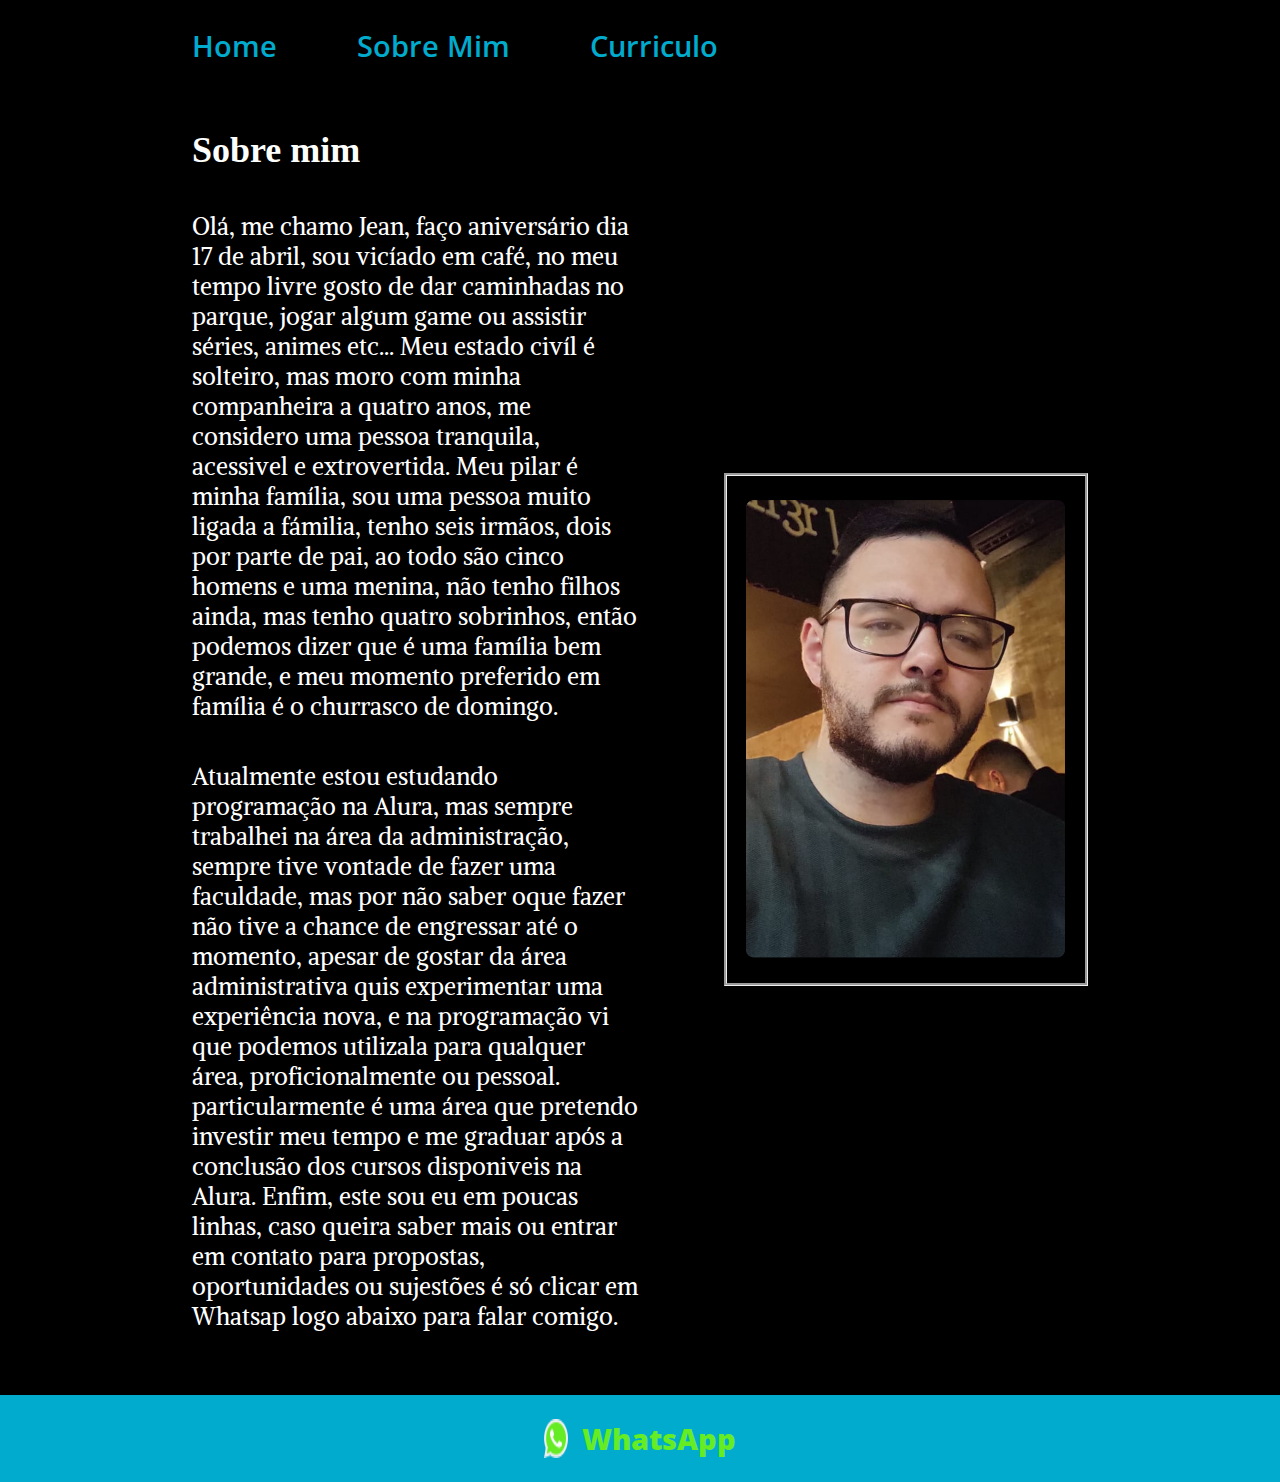
==== about.html @ 02dc6261 "Add files via upload" ====
<!DOCTYPE html>
<html lang="pt-br">
<head>
    <meta charset="UTF-8">
    <meta name="viewport" content="width=device-width, initial-scale=1.0">
    <meta http-equiv="X-UA-Compatible" content="ie=edge">
    <title>Sobre Mim</title>
    <link rel="stylesheet" href="./css/style.css">
</head>
<body>
    <header class="cabecalho">
        <nav class="cabecalho__menu">

            <a class="cabecalho__menu__link" href="index.html">Home</a>
            <a class="cabecalho__menu__link" href="about.html">Sobre Mim</a>
            <a class="cabecalho__menu__link" href="curriculo.html">Curriculo</a>
        </nav>

    </header>

    <main class="apresentacao">

        <section class="apresentacao__conteudo">

<h1 class="apresentacao__conteudo__titulo">Sobre mim</h1>

<p class="apresentacao__conteudo__texto"> Olá, me chamo Jean, faço aniversário dia 17 de abril, sou vicíado em café, no meu tempo livre gosto de dar caminhadas no parque, jogar algum game ou assistir séries, animes etc... Meu estado civíl é solteiro, mas moro com minha companheira a quatro anos, me considero uma pessoa tranquila, acessivel e extrovertida. 
    Meu pilar é minha família, sou uma pessoa muito ligada a fámilia, tenho seis irmãos, dois por parte de pai, ao todo são cinco homens e uma menina, não tenho filhos ainda, mas tenho quatro sobrinhos, então podemos dizer que é uma família bem grande, e meu momento preferido em família é o churrasco de domingo. </p>

<p class="apresentacao__conteudo__texto">Atualmente estou estudando programação na Alura, mas sempre trabalhei na área da administração, sempre tive vontade de fazer uma faculdade, mas por não saber oque fazer não tive a chance de engressar até o momento, apesar de gostar da área administrativa quis experimentar uma experiência nova, e na programação vi que podemos utilizala para qualquer área, proficionalmente ou pessoal. particularmente é uma área que pretendo investir meu tempo e me graduar após a conclusão dos cursos disponiveis na Alura. Enfim, este sou eu em poucas linhas, caso queira saber mais ou entrar em contato para propostas, oportunidades ou sujestões é só clicar em Whatsap logo abaixo para falar comigo.</p>

</section>

<img class="foto__about" src="./IMAGENS/foto jean 3.png" alt="Foto de Jean Miranda">

    </main>

   <footer class="rodape">
        <a class="rodape__link" href="https://wa.me/5551993771804">
            <img src="./IMAGENS/WhatsApp.png">
            WhatsApp
        </a>
    </footer>

</body>
</html>
---- css/style.css ----
@import url('https://fonts.googleapis.com/css2?family=Alike&family=Open+Sans:wght@400;800&display=swap');

:root {
    --cor-primeira: #000000;
    --cor-segunda: #ffffff;
    --cor-terceira: #00abcd;
    --cor-quarta: #65ec25;
    --cor-quinta: #db0909;
    --cor-sexta: rgb(95, 240, 191);
    --cor-setima: rgb(238, 132, 12);
    --cor-hover: #3b6272;

    --font-primaria: 'Open Sans', sans-serif;
    --font-secundaria: 'Alike', serif;
}

* {
    margin: 0;
    padding: 0;
}

body {
    box-sizing: border-box;
    background-color: var(--cor-primeira);
    color: var(--cor-segunda);
}

.titulo-dest-azul {
    color: var(--cor-terceira);
}

.titulo-dest-verde {
    color: var(--cor-quarta);
}

.titulo-dest-verm {
    color: var(--cor-quinta);
}

.cabecalho {
    padding: 2% 0% 0% 15%;
}

.cabecalho__menu {
    display: flex;
    gap: 80px;
}

.cabecalho__menu__link {
    font-family: var(--font-primaria);
    font-size: 1.81rem;
    font-weight: 600;
    color: var(--cor-terceira);
    text-decoration: none;
}

.apresentacao {
    padding: 5% 15%;
    display: flex;
    align-items: center;
    justify-content: space-between;
    gap: 60px;
}

.apresentacao__conteudo {
    width: 50%;
    display: flex;
    flex-direction: column;
    gap: 40px;
}

.apresentacao__conteudo__titulo {
    font-size: 2.25rem;

}

.apresentacao__conteudo__texto {
    font-size: 1.5rem;
    font-family: var(--font-secundaria);

}

.apresentacao__links {
    display: flex;
    flex-direction: column;
    justify-content: space-between;
    align-items: center;
    gap: 32px;
}

.apresentacao__links__subtitulo {
    font-family: var(--font-primaria);
    font-weight: 400;
    font-size: 1.81rem;
}

.apresentacao__links__link {
    display: flex;
    justify-content: center;
    gap: 16px;
    border: 2px solid var(--cor-terceira);
    width: 70%;
    text-align: center;
    border-radius: 8px;
    font-size: 1.88rem;
    padding: 21.5px 0;
    text-decoration: none;
    color: var(--cor-segunda);
    font-family: var(--font-primaria);
    font-weight: 800;
}

.foto {
    border-radius: 50%;
    width: 60%;
}

.foto__about {
    width: 40%;
    height: 40%;
    border-style: groove;
}

.foto__curriculo {
    width: 50%;
    height: 50%;
}

.apresentacao__links__link:hover {
    background: var(--cor-hover);
    padding: 25px;
}

.rodape {
    padding: 24px;
    color: var(--cor-primeira);
    background-color: var(--cor-terceira);
    text-align: center;
    font-family: var(--font-primaria);
    font-weight: 400;
    font-size: 2.44rem;
}

.rodape__link {
    text-decoration: none;
    display: flex;
    justify-content: center;
    gap: 14px;
    color: var(--cor-quarta);
    font-family: var(--font-primaria);
    font-weight: 800;
    font-size: 1.81rem;
}



.apresentacao__curriculo {
    padding: 5% 15%;
    display: flex;
    align-items: center;
    justify-content: space-between;
    gap: 100px;
}

.apresentacao__curriculo__corpo {
    width: 50%;
    display: flex;
    flex-direction: column;
    gap: 30px;
}

.apresentacao__curriculo__titulo {
    font-size: 2.25rem;
}

.apresentacao__curriculo__subtitulo {
    font-size: 1.63rem;
}

.apresentacao__curriculo__info {
    display: flex;
    flex-direction: column;
    align-items: center;
    font-size: 1.25rem;
    font-family: var(--font-secundaria);
}

.apresentacao__curriculo__corpo__experiencias {
    display: flex;
    flex-direction: column;
    font-size: 1.25rem;
    font-family: var(--font-secundaria);
    text-decoration: none;
}

.apresentacao__curriculo__corpo__estudos {
    display: flex;
    flex-direction: column;
    font-size: 1.25rem;
    font-family: var(--font-secundaria);
    gap: 8px;
}

.titulo-dest-nome {
    color: var(--cor-setima);
}

.titulo-dest-info {
    color: var(--cor-sexta);
}

.titulo-dest-email {
    color: var(--cor-segunda);
}

@media (max-width: 1200px) {

    .cabecalho {
        padding: 10px;
    }

    .cabecalho__menu {
        justify-content: center;
    }

    .apresentacao {
        flex-direction: column-reverse;
        padding: 10%;
    }

    .apresentacao__conteudo {
        width: auto;
    }




    .apresentacao__curriculo {
        flex-direction: column-reverse;
        padding: 10%;
    }

    .apresentacao__curriculo__corpo {
        width: auto;
    }

}
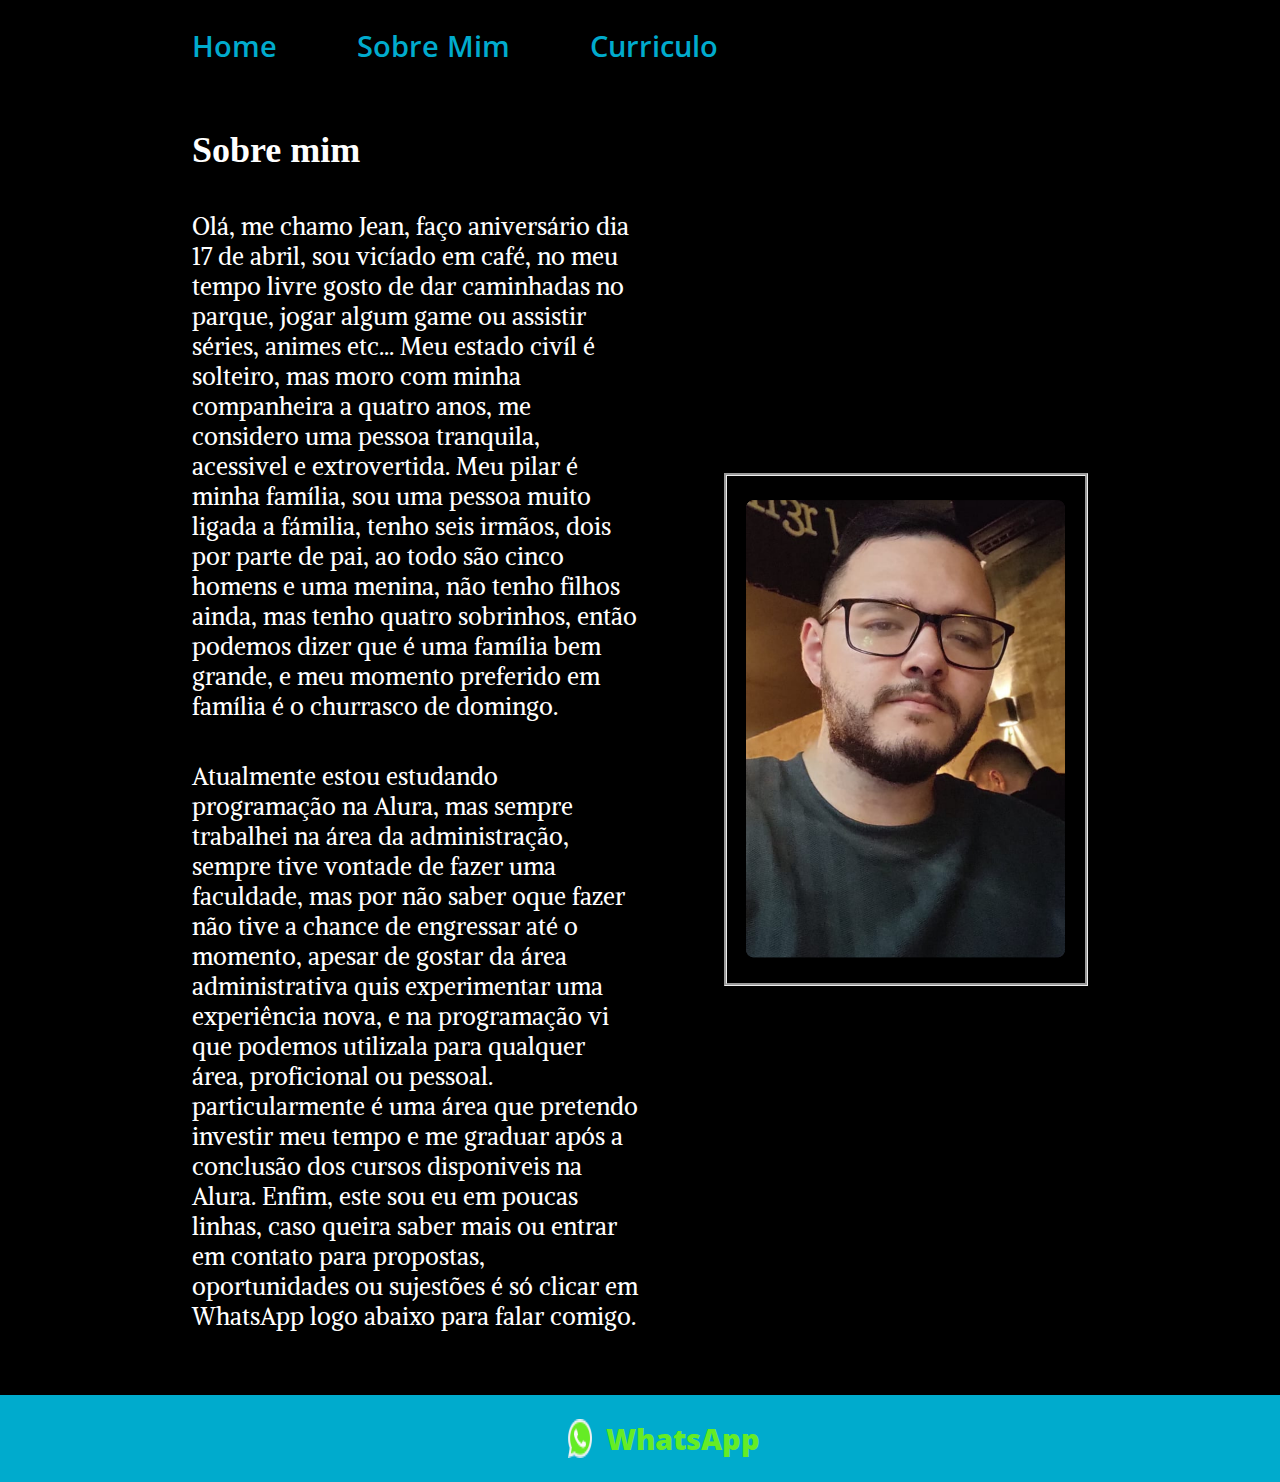
==== commit 41313274: "Update about.html" ====
--- a/about.html
+++ b/about.html
@@ -27,7 +27,7 @@
 <p class="apresentacao__conteudo__texto"> Olá, me chamo Jean, faço aniversário dia 17 de abril, sou vicíado em café, no meu tempo livre gosto de dar caminhadas no parque, jogar algum game ou assistir séries, animes etc... Meu estado civíl é solteiro, mas moro com minha companheira a quatro anos, me considero uma pessoa tranquila, acessivel e extrovertida. 
     Meu pilar é minha família, sou uma pessoa muito ligada a fámilia, tenho seis irmãos, dois por parte de pai, ao todo são cinco homens e uma menina, não tenho filhos ainda, mas tenho quatro sobrinhos, então podemos dizer que é uma família bem grande, e meu momento preferido em família é o churrasco de domingo. </p>
 
-<p class="apresentacao__conteudo__texto">Atualmente estou estudando programação na Alura, mas sempre trabalhei na área da administração, sempre tive vontade de fazer uma faculdade, mas por não saber oque fazer não tive a chance de engressar até o momento, apesar de gostar da área administrativa quis experimentar uma experiência nova, e na programação vi que podemos utilizala para qualquer área, proficionalmente ou pessoal. particularmente é uma área que pretendo investir meu tempo e me graduar após a conclusão dos cursos disponiveis na Alura. Enfim, este sou eu em poucas linhas, caso queira saber mais ou entrar em contato para propostas, oportunidades ou sujestões é só clicar em Whatsap logo abaixo para falar comigo.</p>
+<p class="apresentacao__conteudo__texto">Atualmente estou estudando programação na Alura, mas sempre trabalhei na área da administração, sempre tive vontade de fazer uma faculdade, mas por não saber oque fazer não tive a chance de engressar até o momento, apesar de gostar da área administrativa quis experimentar uma experiência nova, e na programação vi que podemos utilizala para qualquer área, proficional ou pessoal. particularmente é uma área que pretendo investir meu tempo e me graduar após a conclusão dos cursos disponiveis na Alura. Enfim, este sou eu em poucas linhas, caso queira saber mais ou entrar em contato para propostas, oportunidades ou sujestões é só clicar em WhatsApp logo abaixo para falar comigo.</p>
 
 </section>
 
@@ -43,4 +43,4 @@
     </footer>
 
 </body>
-</html>+</html>
--- a/css/style.css
+++ b/css/style.css
@@ -139,6 +139,7 @@
     font-family: var(--font-primaria);
     font-weight: 400;
     font-size: 2.44rem;
+    width: 100%;
 }
 
 .rodape__link {
@@ -221,6 +222,12 @@
 
     .cabecalho__menu {
         justify-content: center;
+        gap: 7.5%;
+    }
+
+    .cabecalho__menu__link {
+        /* font-size: 22.4px; */
+        font-size: 1.4rem;
     }
 
     .apresentacao {
@@ -232,6 +239,10 @@
         width: auto;
     }
 
+    .foto {
+        width: 130%;
+    }
+    
 
 
 
@@ -244,4 +255,4 @@
         width: auto;
     }
 
-}+}
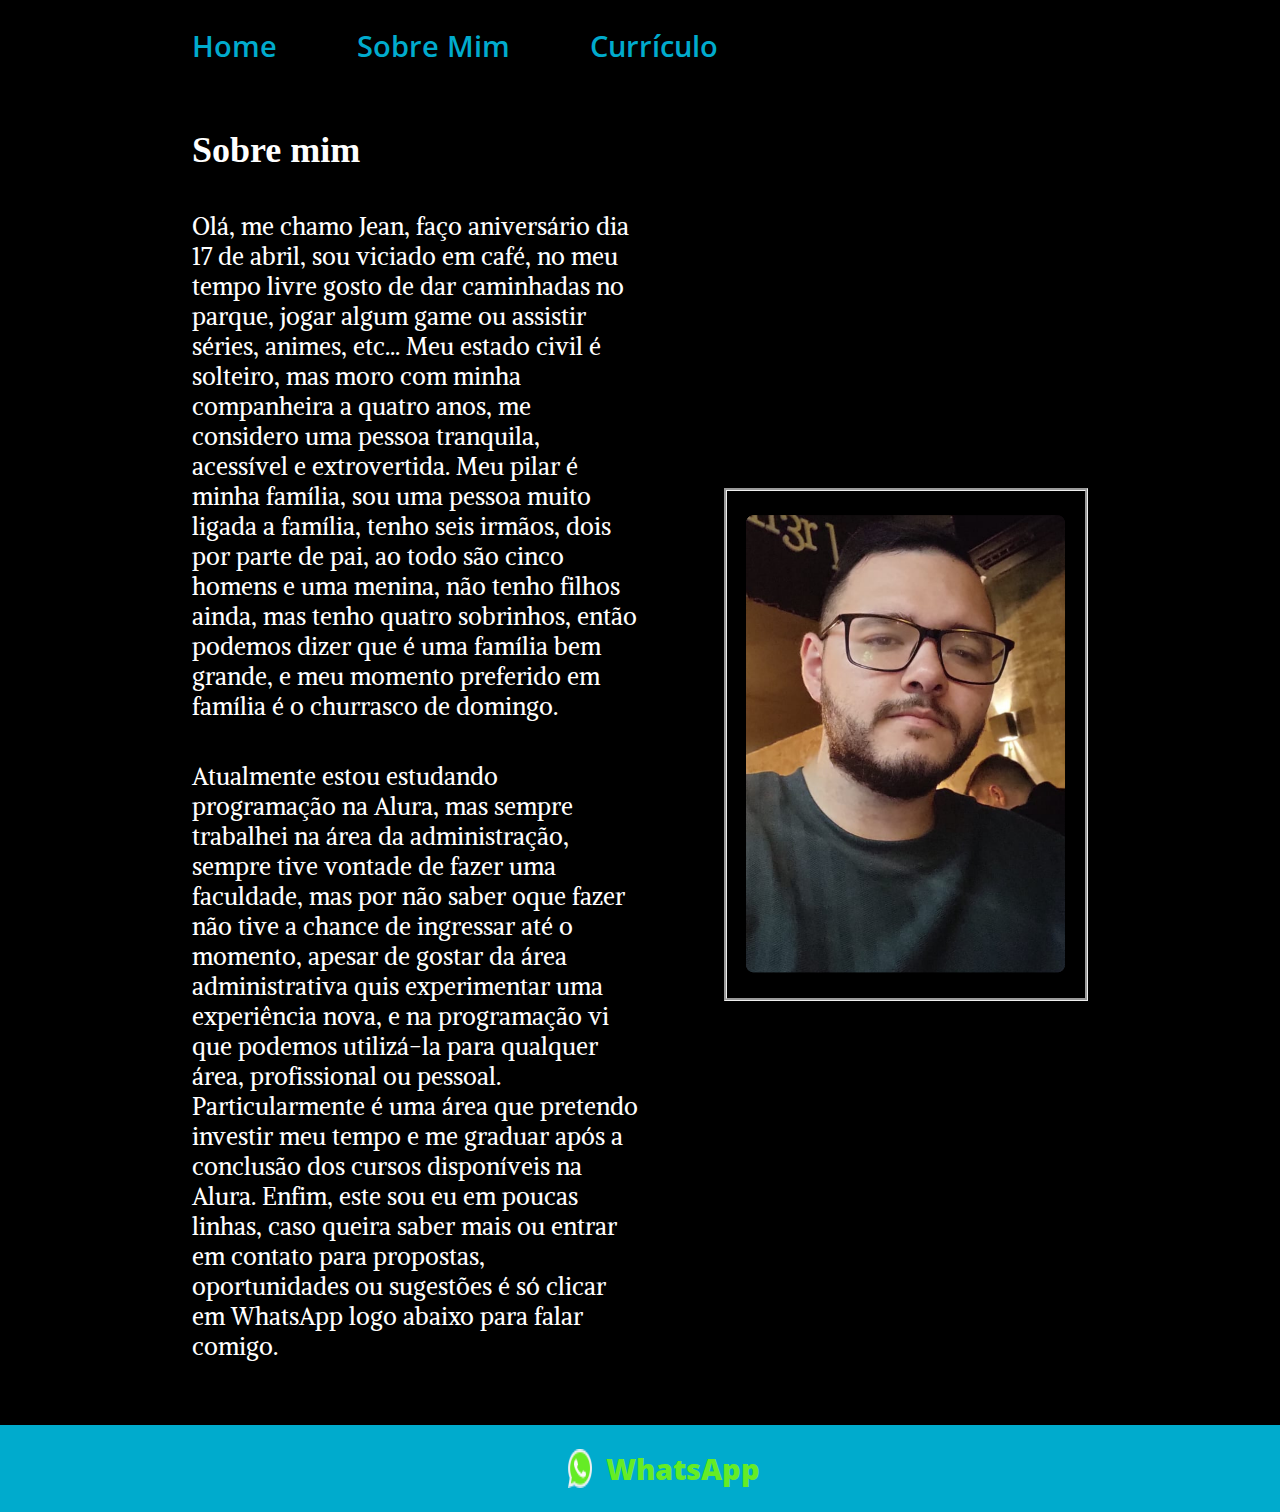
==== commit 84771857: "Update about.html" ====
--- a/about.html
+++ b/about.html
@@ -13,7 +13,7 @@
 
             <a class="cabecalho__menu__link" href="index.html">Home</a>
             <a class="cabecalho__menu__link" href="about.html">Sobre Mim</a>
-            <a class="cabecalho__menu__link" href="curriculo.html">Curriculo</a>
+            <a class="cabecalho__menu__link" href="curriculo.html">Currículo</a>
         </nav>
 
     </header>
@@ -24,10 +24,10 @@
 
 <h1 class="apresentacao__conteudo__titulo">Sobre mim</h1>
 
-<p class="apresentacao__conteudo__texto"> Olá, me chamo Jean, faço aniversário dia 17 de abril, sou vicíado em café, no meu tempo livre gosto de dar caminhadas no parque, jogar algum game ou assistir séries, animes etc... Meu estado civíl é solteiro, mas moro com minha companheira a quatro anos, me considero uma pessoa tranquila, acessivel e extrovertida. 
-    Meu pilar é minha família, sou uma pessoa muito ligada a fámilia, tenho seis irmãos, dois por parte de pai, ao todo são cinco homens e uma menina, não tenho filhos ainda, mas tenho quatro sobrinhos, então podemos dizer que é uma família bem grande, e meu momento preferido em família é o churrasco de domingo. </p>
+<p class="apresentacao__conteudo__texto"> Olá, me chamo Jean, faço aniversário dia 17 de abril, sou viciado em café, no meu tempo livre gosto de dar caminhadas no parque, jogar algum game ou assistir séries, animes, etc... Meu estado civil é solteiro, mas moro com minha companheira a quatro anos, me considero uma pessoa tranquila, acessível e extrovertida. 
+    Meu pilar é minha família, sou uma pessoa muito ligada a família, tenho seis irmãos, dois por parte de pai, ao todo são cinco homens e uma menina, não tenho filhos ainda, mas tenho quatro sobrinhos, então podemos dizer que é uma família bem grande, e meu momento preferido em família é o churrasco de domingo. </p>
 
-<p class="apresentacao__conteudo__texto">Atualmente estou estudando programação na Alura, mas sempre trabalhei na área da administração, sempre tive vontade de fazer uma faculdade, mas por não saber oque fazer não tive a chance de engressar até o momento, apesar de gostar da área administrativa quis experimentar uma experiência nova, e na programação vi que podemos utilizala para qualquer área, proficional ou pessoal. particularmente é uma área que pretendo investir meu tempo e me graduar após a conclusão dos cursos disponiveis na Alura. Enfim, este sou eu em poucas linhas, caso queira saber mais ou entrar em contato para propostas, oportunidades ou sujestões é só clicar em WhatsApp logo abaixo para falar comigo.</p>
+<p class="apresentacao__conteudo__texto">Atualmente estou estudando programação na Alura, mas sempre trabalhei na área da administração, sempre tive vontade de fazer uma faculdade, mas por não saber oque fazer não tive a chance de ingressar até o momento, apesar de gostar da área administrativa quis experimentar uma experiência nova, e na programação vi que podemos utilizá-la para qualquer área, profissional ou pessoal. Particularmente é uma área que pretendo investir meu tempo e me graduar após a conclusão dos cursos disponíveis na Alura. Enfim, este sou eu em poucas linhas, caso queira saber mais ou entrar em contato para propostas, oportunidades ou sugestões é só clicar em WhatsApp logo abaixo para falar comigo.</p>
 
 </section>
 
